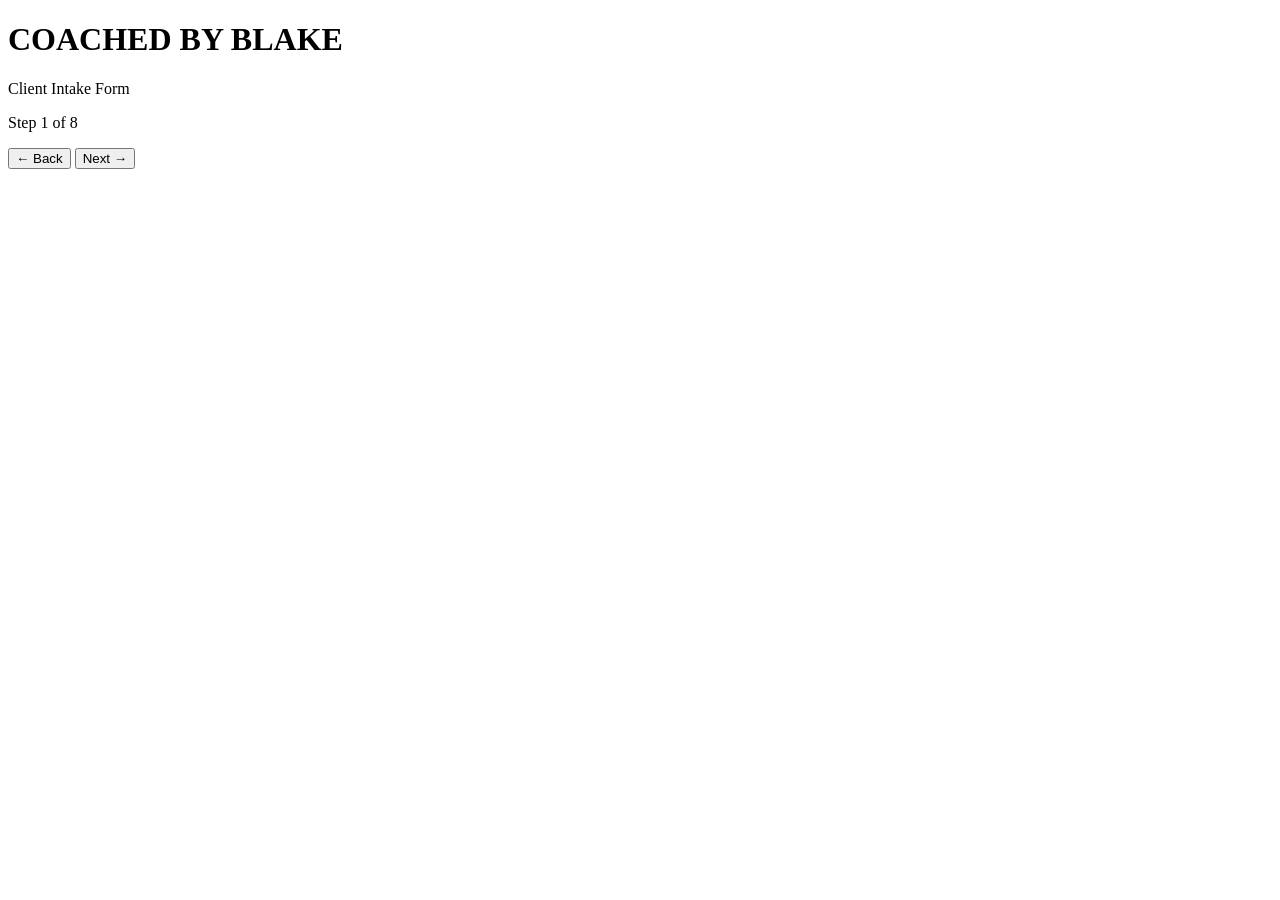
==== index.html @ a1ba70e7 "Add initial HTML structure for client intake form" ====
<!DOCTYPE html>
<html lang="en">
<head>
    <meta charset="UTF-8">
    <meta name="viewport" content="width=device-width, initial-scale=1.0">
    <title>COACHED BY BLAKE - Client Intake Form</title>
    <link rel="stylesheet" href="style.css">
</head>
<body>
    <div id="app"></div>
 
    <!-- Header -->
    <div class="header">
        <h1>COACHED BY BLAKE</h1>
        <p>Client Intake Form</p>
    </div>
 
    <!-- Progress Bar -->
    <div class="progress-container">
        <div class="progress-bar">
            <div id="progressFill" class="progress-fill"></div>
        </div>
        <p id="stepCounter">Step 1 of 8</p>
    </div>
 
    <!-- Form Container -->
    <div class="form-container">
        <div id="formContent"></div>
 
        <!-- Navigation Buttons -->
        <div class="button-container">
            <button id="backBtn" class="btn btn-secondary" onclick="handlePrev()">← Back</button>
            <button id="nextBtn" class="btn btn-primary" onclick="handleNext()">Next →</button>
        </div>
    </div>
 
    <!-- Success Screen (Hidden by default) -->
    <div id="successScreen" class="success-screen" style="display: none;">
        <div class="success-content">
            <div class="success-icon">✅</div>
            <h1>Application Submitted!</h1>
            <p id="successMessage"></p>
            <p class="success-subtext">Expected response: 24-48 hours</p>
        </div>
    </div>
 
    <script src="script.js"></script>
</body>
</html>
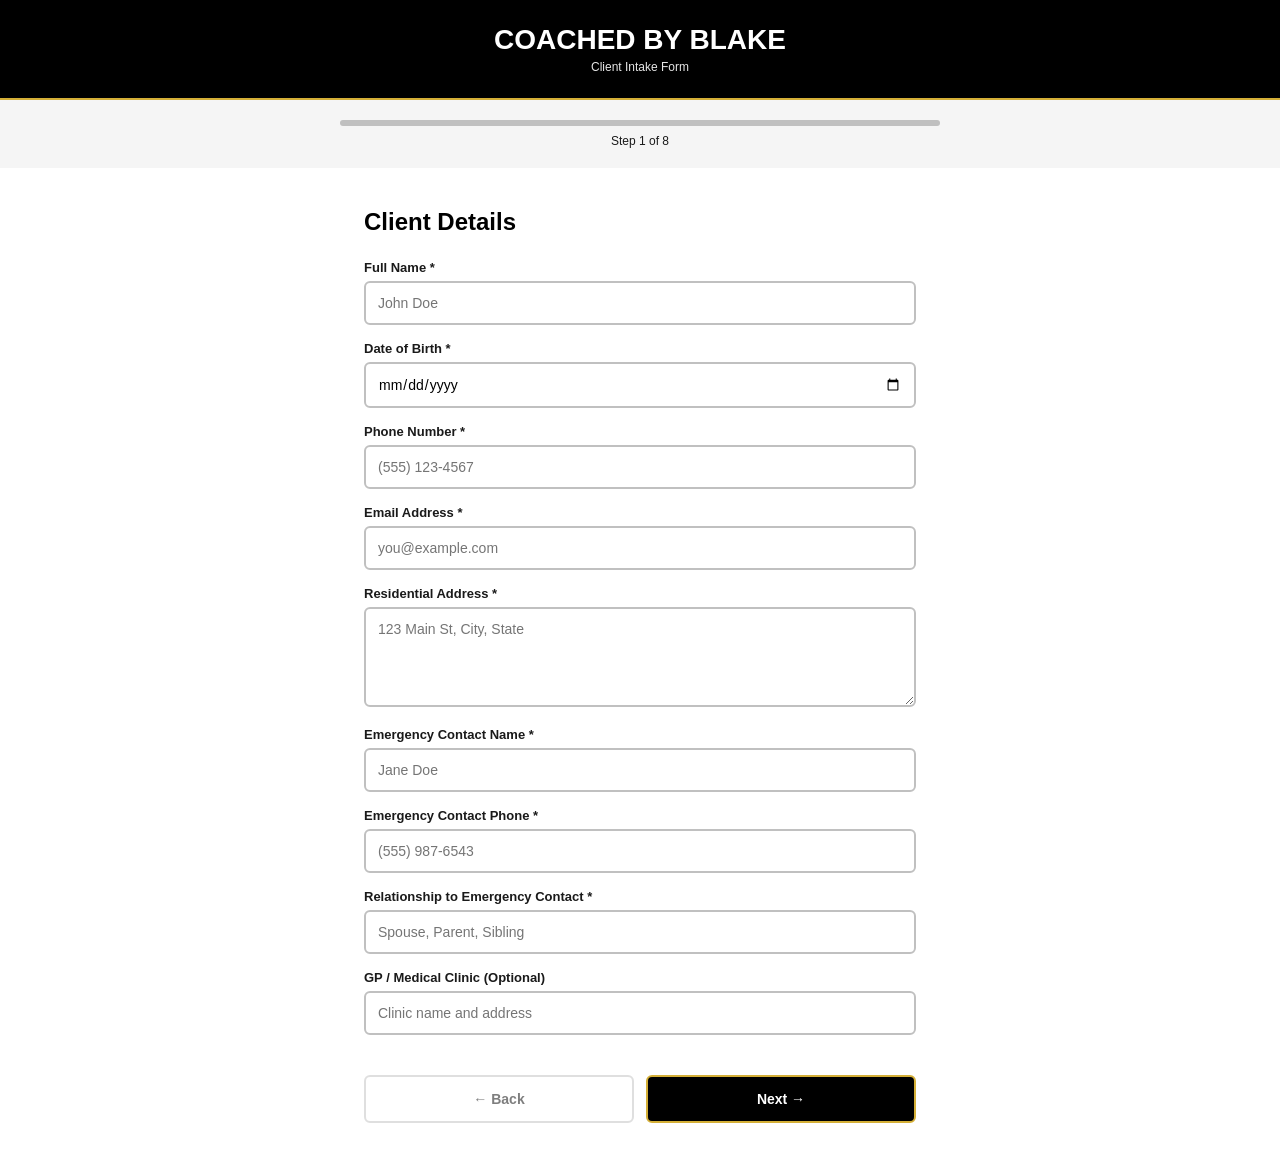
==== commit d8d24ed4: "Refactor form container and navigation buttons" ====
--- a/index.html
+++ b/index.html
@@ -24,15 +24,28 @@
     </div>
  
     <!-- Form Container -->
-    <div class="form-container">
+   <div class="form-container">
+
+    <form action="https://formspree.io/f/mkoeoypy" method="POST" id="intakeForm">
+
         <div id="formContent"></div>
- 
+
         <!-- Navigation Buttons -->
         <div class="button-container">
-            <button id="backBtn" class="btn btn-secondary" onclick="handlePrev()">← Back</button>
-            <button id="nextBtn" class="btn btn-primary" onclick="handleNext()">Next →</button>
+            <button type="button" id="backBtn" class="btn btn-secondary" onclick="handlePrev()">← Back</button>
+
+            <button type="button" id="nextBtn" class="btn btn-primary" onclick="handleNext()">
+                Next →
+            </button>
+
+            <button type="submit" id="submitBtn" class="btn btn-primary" style="display:none;">
+                Submit Application
+            </button>
         </div>
-    </div>
+
+    </form>
+
+</div>
  
     <!-- Success Screen (Hidden by default) -->
     <div id="successScreen" class="success-screen" style="display: none;">
--- a/style.css
+++ b/style.css
@@ -0,0 +1,439 @@
+* {
+    margin: 0;
+    padding: 0;
+    box-sizing: border-box;
+}
+
+:root {
+    --black: #000000;
+    --white: #FFFFFF;
+    --light-gray: #F5F5F5;
+    --silver: #C0C0C0;
+    --gold: #D4AF37;
+    --charcoal: #1A1A1A;
+}
+
+body {
+    font-family: 'Inter', -apple-system, BlinkMacSystemFont, 'Segoe UI', sans-serif;
+    background-color: var(--white);
+    color: var(--charcoal);
+}
+
+/* Header */
+.header {
+    background-color: var(--black);
+    color: var(--white);
+    padding: 24px;
+    text-align: center;
+    border-bottom: 2px solid var(--gold);
+}
+
+.header h1 {
+    font-size: 28px;
+    font-weight: 700;
+    margin-bottom: 4px;
+}
+
+.header p {
+    font-size: 12px;
+    opacity: 0.9;
+}
+
+/* Progress Bar */
+.progress-container {
+    padding: 20px 24px;
+    background-color: var(--light-gray);
+}
+
+.progress-bar {
+    max-width: 600px;
+    margin: 0 auto;
+    height: 6px;
+    background-color: var(--silver);
+    border-radius: 3px;
+    overflow: hidden;
+}
+
+.progress-fill {
+    height: 100%;
+    background-color: var(--black);
+    transition: width 0.3s ease;
+    width: 0%;
+}
+
+#stepCounter {
+    max-width: 600px;
+    margin: 8px auto 0;
+    font-size: 12px;
+    color: var(--charcoal);
+    text-align: center;
+}
+
+/* Form Container */
+.form-container {
+    max-width: 600px;
+    margin: 0 auto;
+    padding: 40px 24px;
+}
+
+#formContent {
+    margin-bottom: 40px;
+}
+
+/* Headings */
+h2 {
+    font-size: 24px;
+    font-weight: 700;
+    color: var(--black);
+    margin-bottom: 24px;
+}
+
+h3 {
+    font-size: 15px;
+    font-weight: 700;
+    margin-bottom: 12px;
+}
+
+/* Form Groups */
+.form-group {
+    margin-bottom: 16px;
+}
+
+.form-group label {
+    display: block;
+    font-size: 13px;
+    font-weight: 600;
+    color: var(--charcoal);
+    margin-bottom: 6px;
+}
+
+.form-group input,
+.form-group textarea,
+.form-group select {
+    width: 100%;
+    padding: 12px;
+    font-size: 14px;
+    border: 2px solid var(--silver);
+    border-radius: 6px;
+    font-family: inherit;
+    transition: border-color 0.2s;
+}
+
+.form-group input:focus,
+.form-group textarea:focus,
+.form-group select:focus {
+    outline: none;
+    border-color: var(--black);
+}
+
+.form-group textarea {
+    min-height: 100px;
+    resize: vertical;
+}
+
+/* Button Groups */
+.button-group {
+    margin-bottom: 20px;
+}
+
+.button-group label {
+    display: block;
+    font-size: 13px;
+    font-weight: 600;
+    margin-bottom: 12px;
+}
+
+.button-options {
+    display: grid;
+    grid-template-columns: 1fr;
+    gap: 8px;
+}
+
+.option-btn {
+    padding: 12px;
+    background-color: var(--white);
+    border: 2px solid var(--silver);
+    border-radius: 6px;
+    font-size: 14px;
+    cursor: 'pointer';
+    text-align: left;
+    transition: all 0.2s;
+    font-weight: 500;
+}
+
+.option-btn:hover {
+    border-color: var(--black);
+    background-color: var(--light-gray);
+}
+
+.option-btn.selected {
+    background-color: var(--black);
+    color: var(--white);
+    border-color: var(--gold);
+}
+
+/* Yes/No Buttons */
+.yes-no-container {
+    display: flex;
+    gap: 20px;
+}
+
+.yes-no-btn {
+    flex: 1;
+    padding: 10px;
+    background-color: var(--white);
+    border: 2px solid var(--silver);
+    border-radius: 6px;
+    font-size: 13px;
+    font-weight: 600;
+    cursor: pointer;
+    transition: all 0.2s;
+}
+
+.yes-no-btn:hover {
+    border-color: var(--black);
+}
+
+.yes-no-btn.selected {
+    background-color: var(--black);
+    color: var(--white);
+    border-color: var(--gold);
+}
+
+/* Checkbox */
+.checkbox-group {
+    display: flex;
+    align-items: center;
+    gap: 10px;
+    cursor: pointer;
+    margin-bottom: 16px;
+}
+
+.checkbox-group input[type="checkbox"] {
+    width: 18px;
+    height: 18px;
+    cursor: pointer;
+}
+
+.checkbox-group label {
+    margin: 0;
+    font-size: 13px;
+    cursor: pointer;
+}
+
+/* Info Box */
+.info-box {
+    background-color: var(--light-gray);
+    padding: 16px;
+    border-radius: 8px;
+    font-size: 13px;
+    color: var(--charcoal);
+    margin-bottom: 20px;
+    border-left: 4px solid var(--black);
+}
+
+.info-box p {
+    margin: 8px 0;
+    line-height: 1.6;
+}
+
+.info-box ul {
+    margin: 8px 0 8px 20px;
+}
+
+.info-box li {
+    margin: 4px 0;
+}
+
+/* Review Box */
+.review-box {
+    background-color: var(--light-gray);
+    padding: 16px;
+    border-radius: 8px;
+    margin-bottom: 16px;
+}
+
+.review-box h3 {
+    margin: 0 0 12px 0;
+}
+
+.review-box p {
+    margin: 6px 0;
+    font-size: 13px;
+}
+
+.review-box strong {
+    font-weight: 600;
+}
+
+/* Buttons */
+.button-container {
+    display: flex;
+    gap: 12px;
+    margin-top: 40px;
+}
+
+.btn {
+    flex: 1;
+    padding: 14px;
+    border: 2px solid;
+    border-radius: 6px;
+    font-size: 14px;
+    font-weight: 600;
+    cursor: pointer;
+    transition: all 0.2s;
+}
+
+.btn-primary {
+    background-color: var(--black);
+    color: var(--white);
+    border-color: var(--gold);
+}
+
+.btn-primary:hover:not(:disabled) {
+    transform: translateY(-2px);
+}
+
+.btn-secondary {
+    background-color: var(--white);
+    color: var(--black);
+    border-color: var(--silver);
+}
+
+.btn-secondary:hover:not(:disabled) {
+    border-color: var(--black);
+    background-color: var(--light-gray);
+}
+
+.btn:disabled {
+    opacity: 0.5;
+    cursor: not-allowed;
+}
+
+/* Success Screen */
+.success-screen {
+    min-height: 100vh;
+    display: flex;
+    align-items: center;
+    justify-content: center;
+    background-color: var(--white);
+    padding: 20px;
+}
+
+.success-content {
+    text-align: center;
+    max-width: 500px;
+}
+
+.success-icon {
+    font-size: 80px;
+    margin-bottom: 24px;
+}
+
+.success-content h1 {
+    font-size: 32px;
+    font-weight: 700;
+    color: var(--black);
+    margin-bottom: 16px;
+}
+
+.success-content p {
+    font-size: 16px;
+    color: var(--charcoal);
+    margin-bottom: 8px;
+    line-height: 1.6;
+}
+
+.success-subtext {
+    font-size: 12px;
+    color: var(--silver);
+    margin-top: 24px;
+}
+
+.success-referral {
+    font-size: 13px;
+    color: var(--gold);
+    margin-top: 16px;
+    font-weight: 600;
+}
+
+/* Question Container */
+.question-container {
+    margin-bottom: 20px;
+    padding-bottom: 16px;
+    border-bottom: 1px solid var(--silver);
+}
+
+.question-text {
+    margin-bottom: 12px;
+    font-size: 14px;
+    font-weight: 500;
+    color: var(--black);
+}
+
+/* Multi-select Grid */
+.checkbox-list {
+    display: grid;
+    grid-template-columns: 1fr;
+    gap: 10px;
+    margin-bottom: 16px;
+}
+
+.checkbox-item {
+    display: flex;
+    align-items: center;
+    gap: 8px;
+}
+
+.checkbox-item input[type="checkbox"] {
+    width: 18px;
+    height: 18px;
+    cursor: pointer;
+}
+
+.checkbox-item label {
+    margin: 0;
+    font-size: 13px;
+    cursor: pointer;
+}
+
+/* Two Column Grid */
+.grid-2 {
+    display: grid;
+    grid-template-columns: 1fr 1fr;
+    gap: 12px;
+}
+
+@media (max-width: 600px) {
+    .grid-2 {
+        grid-template-columns: 1fr;
+    }
+    
+    h2 {
+        font-size: 20px;
+    }
+    
+    .yes-no-container {
+        flex-direction: column;
+        gap: 8px;
+    }
+}
+
+/* Form Description Text */
+.form-description {
+    font-size: 14px;
+    color: var(--charcoal);
+    margin-bottom: 20px;
+    line-height: 1.6;
+}
+
+/* Warning Message */
+.warning-box {
+    background-color: #fff9e6;
+    border: 1px solid var(--gold);
+    color: var(--charcoal);
+    padding: 12px;
+    border-radius: 6px;
+    font-size: 12px;
+    margin-top: 20px;
+}
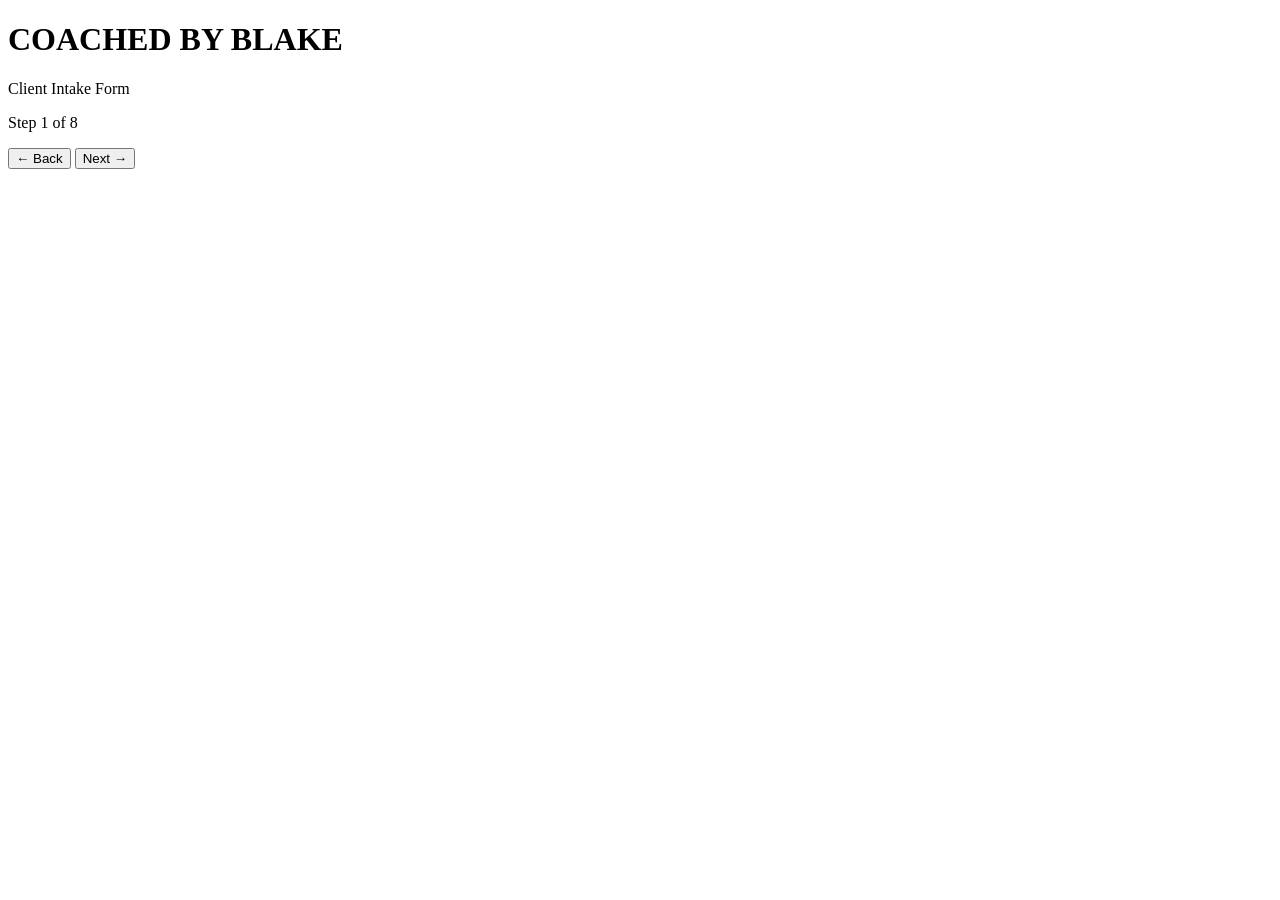
==== commit 362ee331: "Create index.html" ====
--- a/index.html
+++ b/index.html
@@ -24,28 +24,15 @@
     </div>
  
     <!-- Form Container -->
-   <div class="form-container">
-
-    <form action="https://formspree.io/f/mkoeoypy" method="POST" id="intakeForm">
-
+    <div class="form-container">
         <div id="formContent"></div>
-
+ 
         <!-- Navigation Buttons -->
         <div class="button-container">
-            <button type="button" id="backBtn" class="btn btn-secondary" onclick="handlePrev()">← Back</button>
-
-            <button type="button" id="nextBtn" class="btn btn-primary" onclick="handleNext()">
-                Next →
-            </button>
-
-            <button type="submit" id="submitBtn" class="btn btn-primary" style="display:none;">
-                Submit Application
-            </button>
+            <button id="backBtn" class="btn btn-secondary" onclick="handlePrev()">← Back</button>
+            <button id="nextBtn" class="btn btn-primary" onclick="handleNext()">Next →</button>
         </div>
-
-    </form>
-
-</div>
+    </div>
  
     <!-- Success Screen (Hidden by default) -->
     <div id="successScreen" class="success-screen" style="display: none;">
